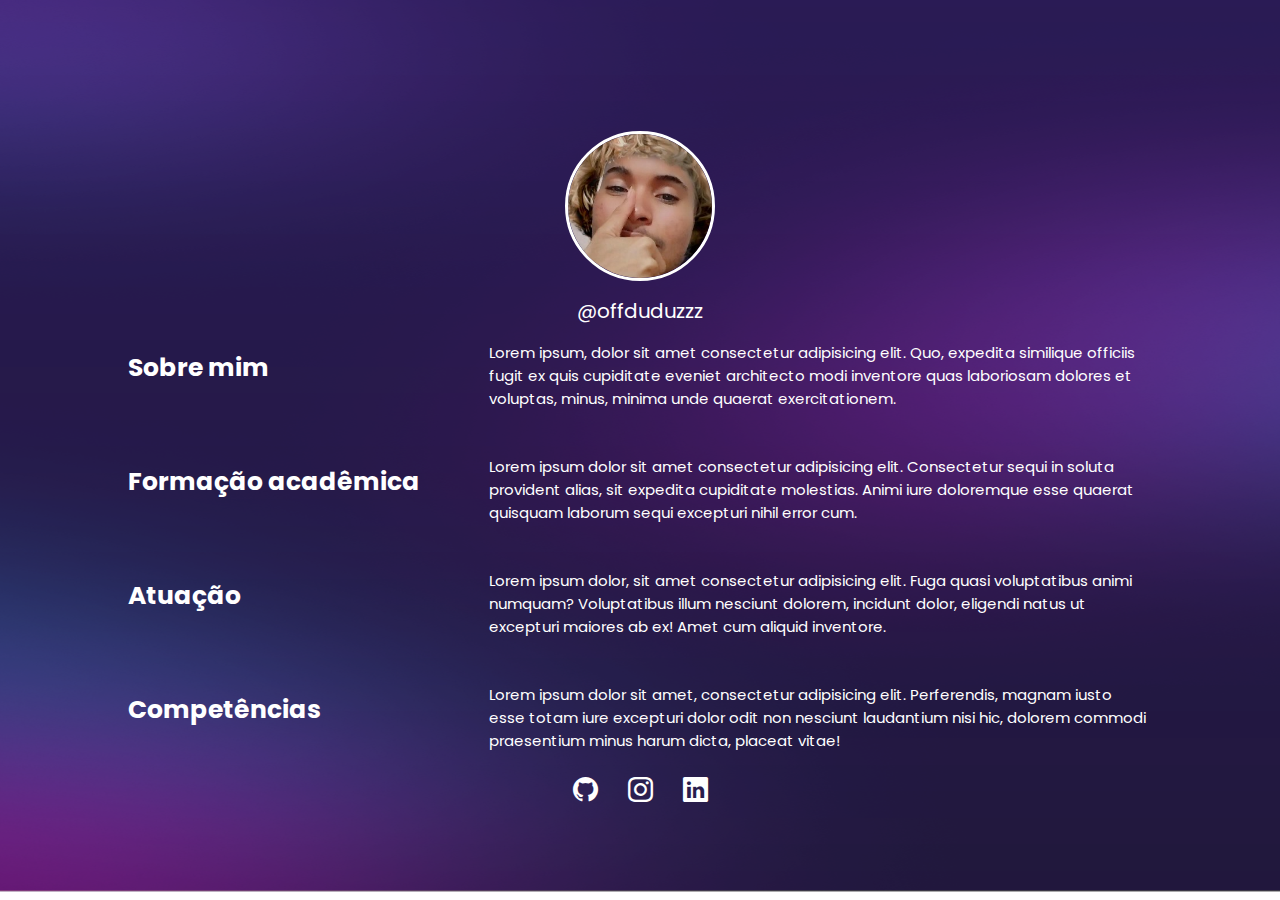
==== Sobre mim web/index.html @ e063534b "Sobre mim web" ====
<!DOCTYPE html>
<html lang="pt-br">

<head>
    <meta charset="UTF-8">
    <meta name="viewport" content="width=device-width, initial-scale=1.0">
    <meta name="description" content="Página web que explicar minhas habilidades de T.I.">
    <title>Sobre mim</title>
    <link rel="stylesheet" href="assets/css/style.css">
    <link rel="stylesheet" href="https://cdn.jsdelivr.net/npm/bootstrap-icons@1.11.3/font/bootstrap-icons.min.css">
</head>

<body>
    <section class="container">
        <div class="image">
            <img src="assets/img/Minha-foto.png" alt="Foto do programador">
        </div>
        <p class="text-user"><a href="#">@offduduzzz</a></p>
        <div class="container-text">
            <h2>Sobre mim</h2>
            <p>Lorem ipsum, dolor sit amet consectetur adipisicing elit. Quo, expedita similique officiis fugit ex quis
                cupiditate eveniet architecto modi inventore quas laboriosam dolores et voluptas, minus, minima unde
                quaerat exercitationem.</p>
            <h2>Formação acadêmica</h2>
            <p>Lorem ipsum dolor sit amet consectetur adipisicing elit. Consectetur sequi in soluta provident alias, sit
                expedita cupiditate molestias. Animi iure doloremque esse quaerat quisquam laborum sequi excepturi nihil
                error cum.</p>
            <h2>Atuação</h2>
            <p>Lorem ipsum dolor, sit amet consectetur adipisicing elit. Fuga quasi voluptatibus animi numquam?
                Voluptatibus illum nesciunt dolorem, incidunt dolor, eligendi natus ut excepturi maiores ab ex! Amet cum
                aliquid inventore.</p>
            <h2>Competências</h2>
            <p>Lorem ipsum dolor sit amet, consectetur adipisicing elit. Perferendis, magnam iusto esse totam iure
                excepturi dolor odit non nesciunt laudantium nisi hic, dolorem commodi praesentium minus harum dicta,
                placeat vitae!</p>
        </div>
        <div class="templates-icons">
            <a href="#"><i class="bi bi-github size"></i></a>
            <a href="#"><i class="bi bi-instagram size"></i></a>
            <a href="#"><i class="bi bi-linkedin size"></i></a>
        </div>
    </section>
    <script src="assets/js/scrimpt.js"></script>
</body>

</html>
---- Sobre mim web/assets/css/style.css ----
@charset "UTF-8";

@import url('https://fonts.googleapis.com/css2?family=Poppins:ital,wght@0,100;0,200;0,300;0,400;0,500;0,600;0,700;0,800;0,900;1,100;1,200;1,300;1,400;1,500;1,600;1,700;1,800;1,900&display=swap');

* {
    margin: 0;
    padding: 0;
    box-sizing: border-box;
    text-decoration: none;
    list-style: none;
    border: none;
}

html {
    width: 100vw;
    height: 100vh;
    font-size: 62.5%;
    overflow-x: hidden;
    font-family: "Poppins", sans-serif;
}

body {
    background-image: url('../img/bg-desktop.svg');
    background-repeat: no-repeat;
    background-size: cover;
    background-position: center;
}

a {
    color: white;
}

.container {
    width: 100%;
    height: 50vh;
}

.image {
    display: flex;
    align-items: center;
    justify-content: center;
    margin-top: 8rem;
}

.image img {
    width: 15rem;
    height: 15rem;
    border-radius: 50%;
    border: 0.3rem solid white;
}

.text-user {
    color: white;
    text-align: center;
    margin-top: 1.5rem;
    font-weight: 400;
    font-size: 2rem;
}

.templates-icons {
    display: flex;
    justify-content: center;
    align-items: center;
    gap: 3rem;
    margin-top: 2rem;
    color: white;
    cursor: pointer;
}

.size {
    font-size: 2.5rem;
}

.container-text {
    display: none;
}

@media only screen and (min-width: 768px) {
    .container {
        display: flex;
        flex-direction: column;
        justify-content: center;
        align-items: center;
        height: 100vh;
    }

    .container-text {
        display: grid;
        grid-template-columns: 1fr 2fr;
        gap: 3rem;
        width: 80%;
        justify-content: center;
        align-items: center;
        margin: 0 auto;
    }

    .container-text h2 {
        color: white;
    }

    .container-text p {
        color: white;
        margin-top: 1.5rem;
    }

    .image {
        margin-top: 4rem;
    }

    .size {
        font-size: 1.5rem;
    }

}

@media only screen and (min-width: 1024px) {
    .container {
        display: flex;
        flex-direction: column;
        justify-content: center;
        align-items: center;
        height: 100vh;
    }

    .container-text h2 {
        font-size: 2.5rem;
    }

    .container-text p {
        font-size: 1.5rem;
    }

    .size {
        font-size: 2.5rem;
    }

}

@media only screen and (min-width: 1440px) {
    .container {
        display: flex;
        flex-direction: column;
        justify-content: center;
        align-items: center;
        height: 100vh;
    }

    .container-text h2 {
        font-size: 2.5rem;
    }

    .container-text p {
        font-size: 1.5rem;
    }

    .size {
        font-size: 2.5rem;
    }

}

@media only screen and (min-width: 2560px) {
    .container {
        margin: auto 0;
    }

    .container-text h2 {
        font-size: 3.5rem;
    }

    .container-text p {
        font-size: 2.5rem;
    }

    .size {
        font-size: 2.5rem;
    }

}
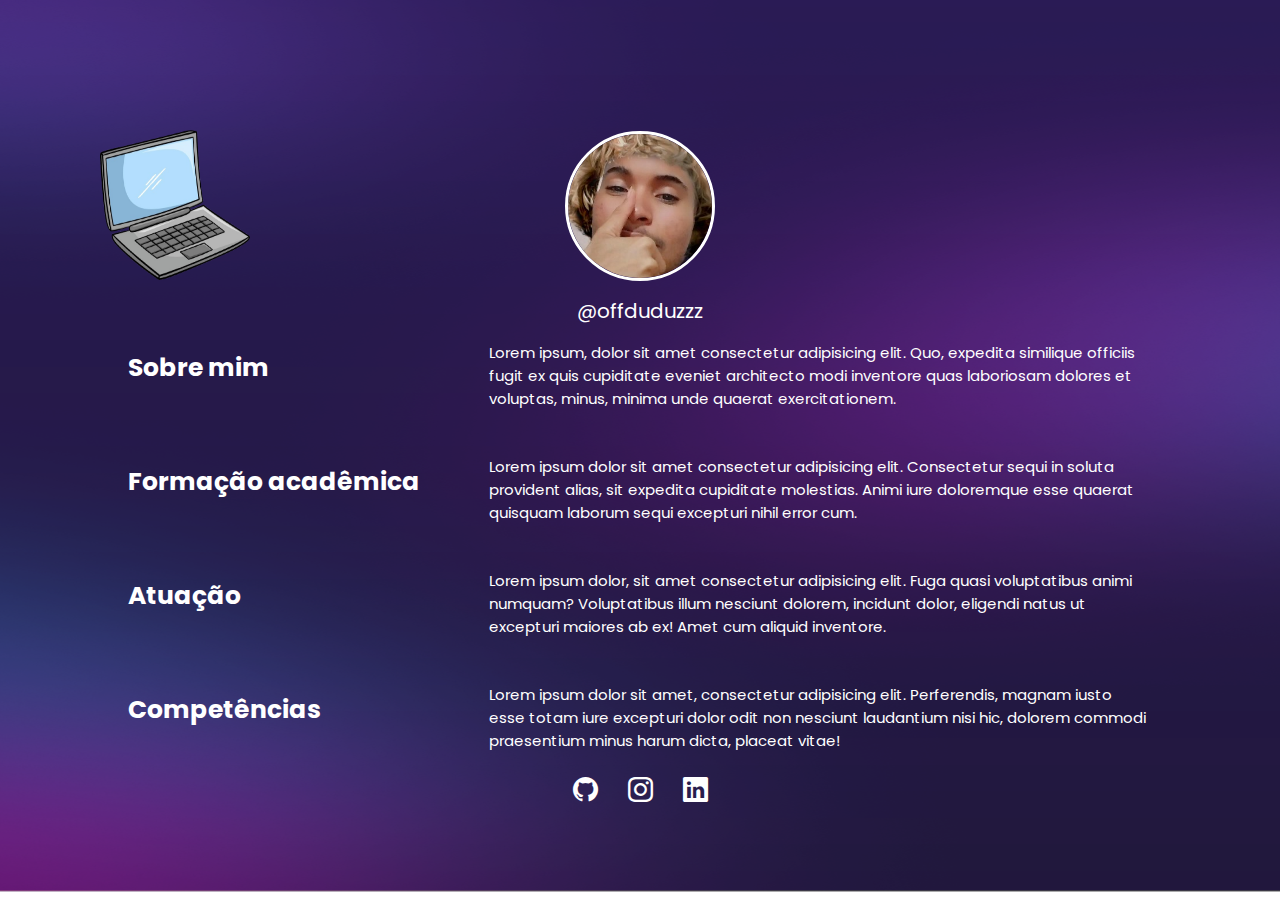
==== commit 5a635c00: "ataulização-do-site-sobre-mim" ====
--- a/Sobre mim web/index.html
+++ b/Sobre mim web/index.html
@@ -6,6 +6,9 @@
     <meta name="viewport" content="width=device-width, initial-scale=1.0">
     <meta name="description" content="Página web que explicar minhas habilidades de T.I.">
     <title>Sobre mim</title>
+    <!--favicon-->
+    <link rel="shortcut icon" href="assets/favicon_io/favicon.ico" type="image/x-icon">
+    <!--css-->
     <link rel="stylesheet" href="assets/css/style.css">
     <link rel="stylesheet" href="https://cdn.jsdelivr.net/npm/bootstrap-icons@1.11.3/font/bootstrap-icons.min.css">
 </head>
@@ -16,6 +19,9 @@
             <img src="assets/img/Minha-foto.png" alt="Foto do programador">
         </div>
         <p class="text-user"><a href="#">@offduduzzz</a></p>
+        <div class="image-left">
+            <img src="assets/img/notebook-image-removebg-preview.png" alt="Foto de um notebook">
+        </div>
         <div class="container-text">
             <h2>Sobre mim</h2>
             <p>Lorem ipsum, dolor sit amet consectetur adipisicing elit. Quo, expedita similique officiis fugit ex quis
--- a/Sobre mim web/assets/css/style.css
+++ b/Sobre mim web/assets/css/style.css
@@ -47,6 +47,16 @@
     height: 15rem;
     border-radius: 50%;
     border: 0.3rem solid white;
+    cursor: pointer;
+}
+
+.image-left {
+    display: none;
+}
+
+.image-left img {
+    width: 15rem;
+    height: 15rem;
 }
 
 .text-user {
@@ -55,6 +65,11 @@
     margin-top: 1.5rem;
     font-weight: 400;
     font-size: 2rem;
+    transition: all 200ms ease-in-out;
+}
+
+.text-user a:hover {
+    color: rgb(15, 109, 163);
 }
 
 .templates-icons {
@@ -71,11 +86,29 @@
     font-size: 2.5rem;
 }
 
+.templates-icons a:hover {
+    color: rgb(15, 109, 163);
+}
+
 .container-text {
     display: none;
 }
 
+
+
 @media only screen and (min-width: 768px) {
+    .image-left {
+        display: block;
+        position: absolute;
+        top: 13rem;
+        left: 7rem;
+    }
+
+    .image-left img {
+        width: 12rem;
+        height: 12rem;
+    }
+
     .container {
         display: flex;
         flex-direction: column;
@@ -122,6 +155,18 @@
         height: 100vh;
     }
 
+    .image-left {
+        display: block;
+        position: absolute;
+        top: 13rem;
+        left: 10rem;
+    }
+
+    .image-left img {
+        width: 15rem;
+        height: 15rem;
+    }
+
     .container-text h2 {
         font-size: 2.5rem;
     }
@@ -145,6 +190,18 @@
         height: 100vh;
     }
 
+    .image-left {
+        display: block;
+        position: absolute;
+        top: 20rem;
+        left: 15rem;
+    }
+
+    .image-left img {
+        width: 15rem;
+        height: 15rem;
+    }
+
     .container-text h2 {
         font-size: 2.5rem;
     }
@@ -161,7 +218,23 @@
 
 @media only screen and (min-width: 2560px) {
     .container {
-        margin: auto 0;
+        display: flex;
+        flex-direction: column;
+        justify-content: center;
+        align-items: center;
+        height: 100vh;
+    }
+
+    .image-left {
+        display: block;
+        position: absolute;
+        top: 58rem;
+        left: 25rem;
+    }
+
+    .image-left img {
+        width: 15rem;
+        height: 15rem;
     }
 
     .container-text h2 {
